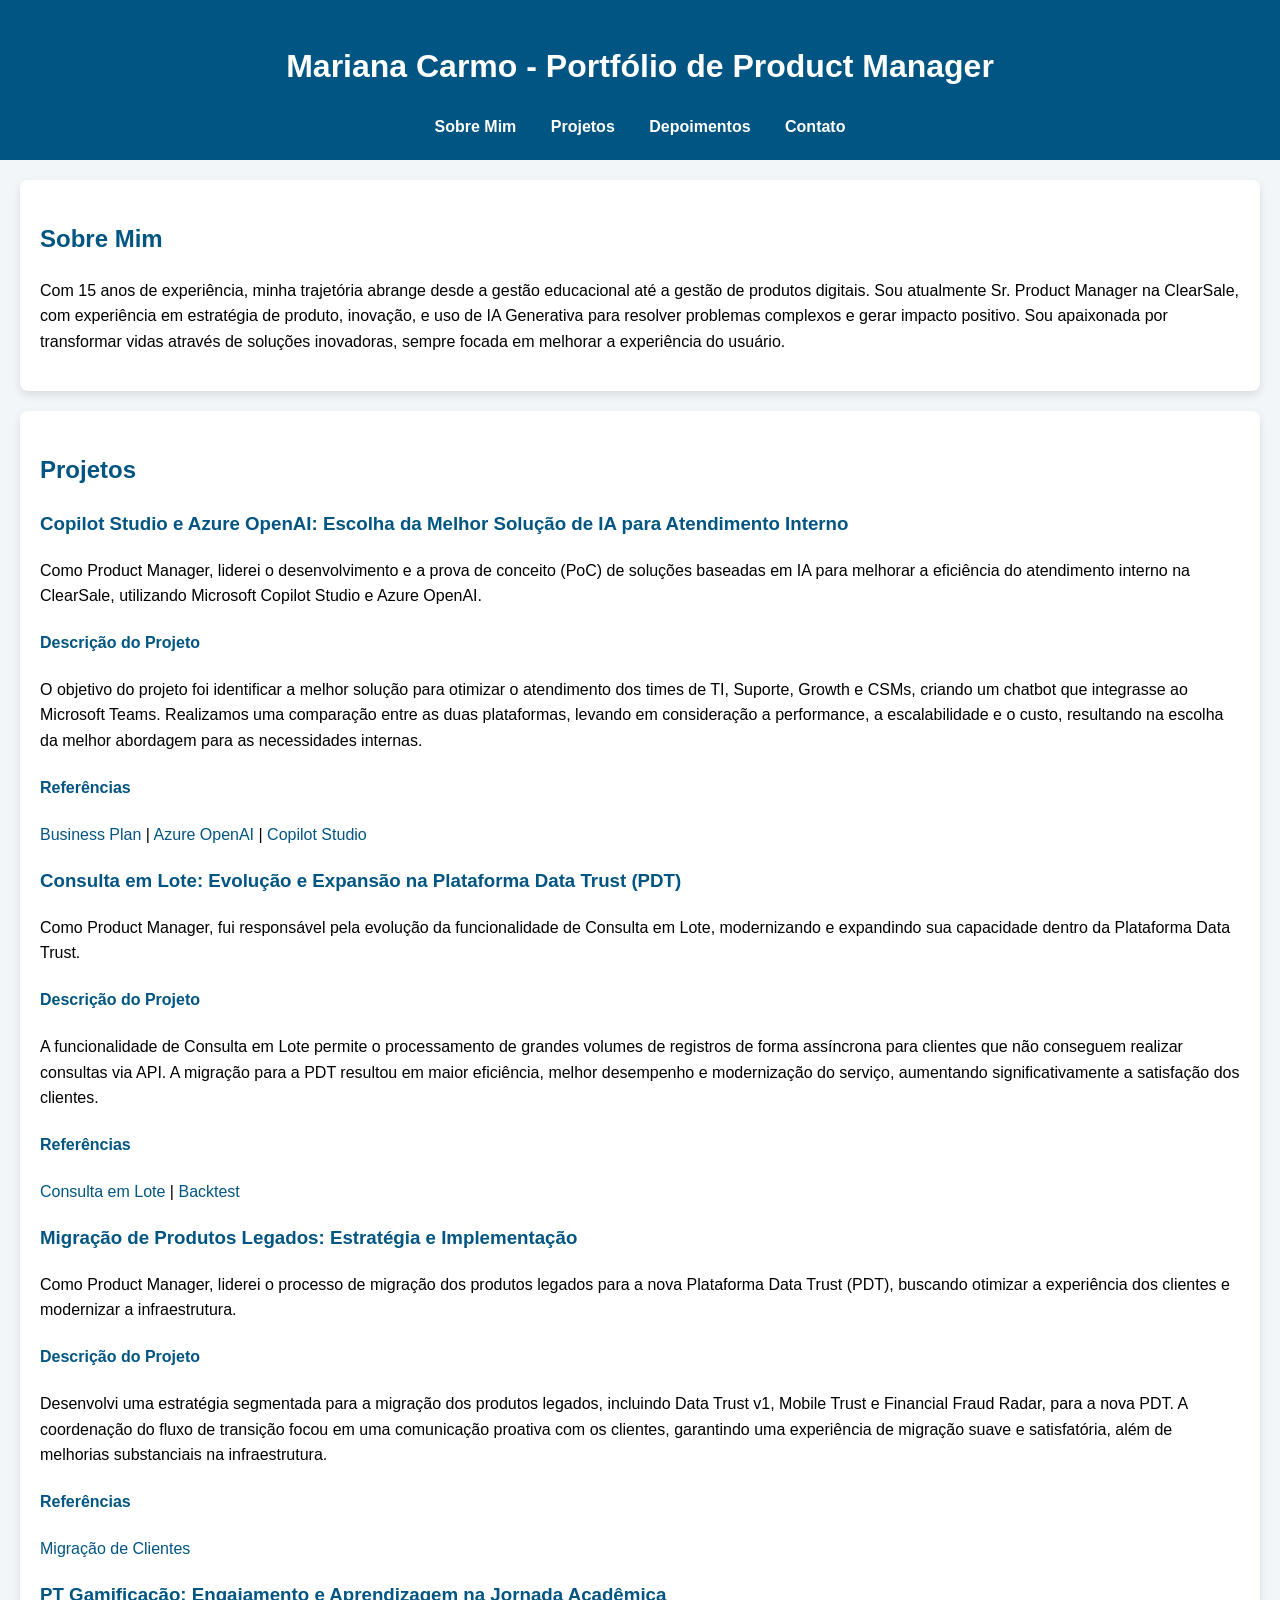
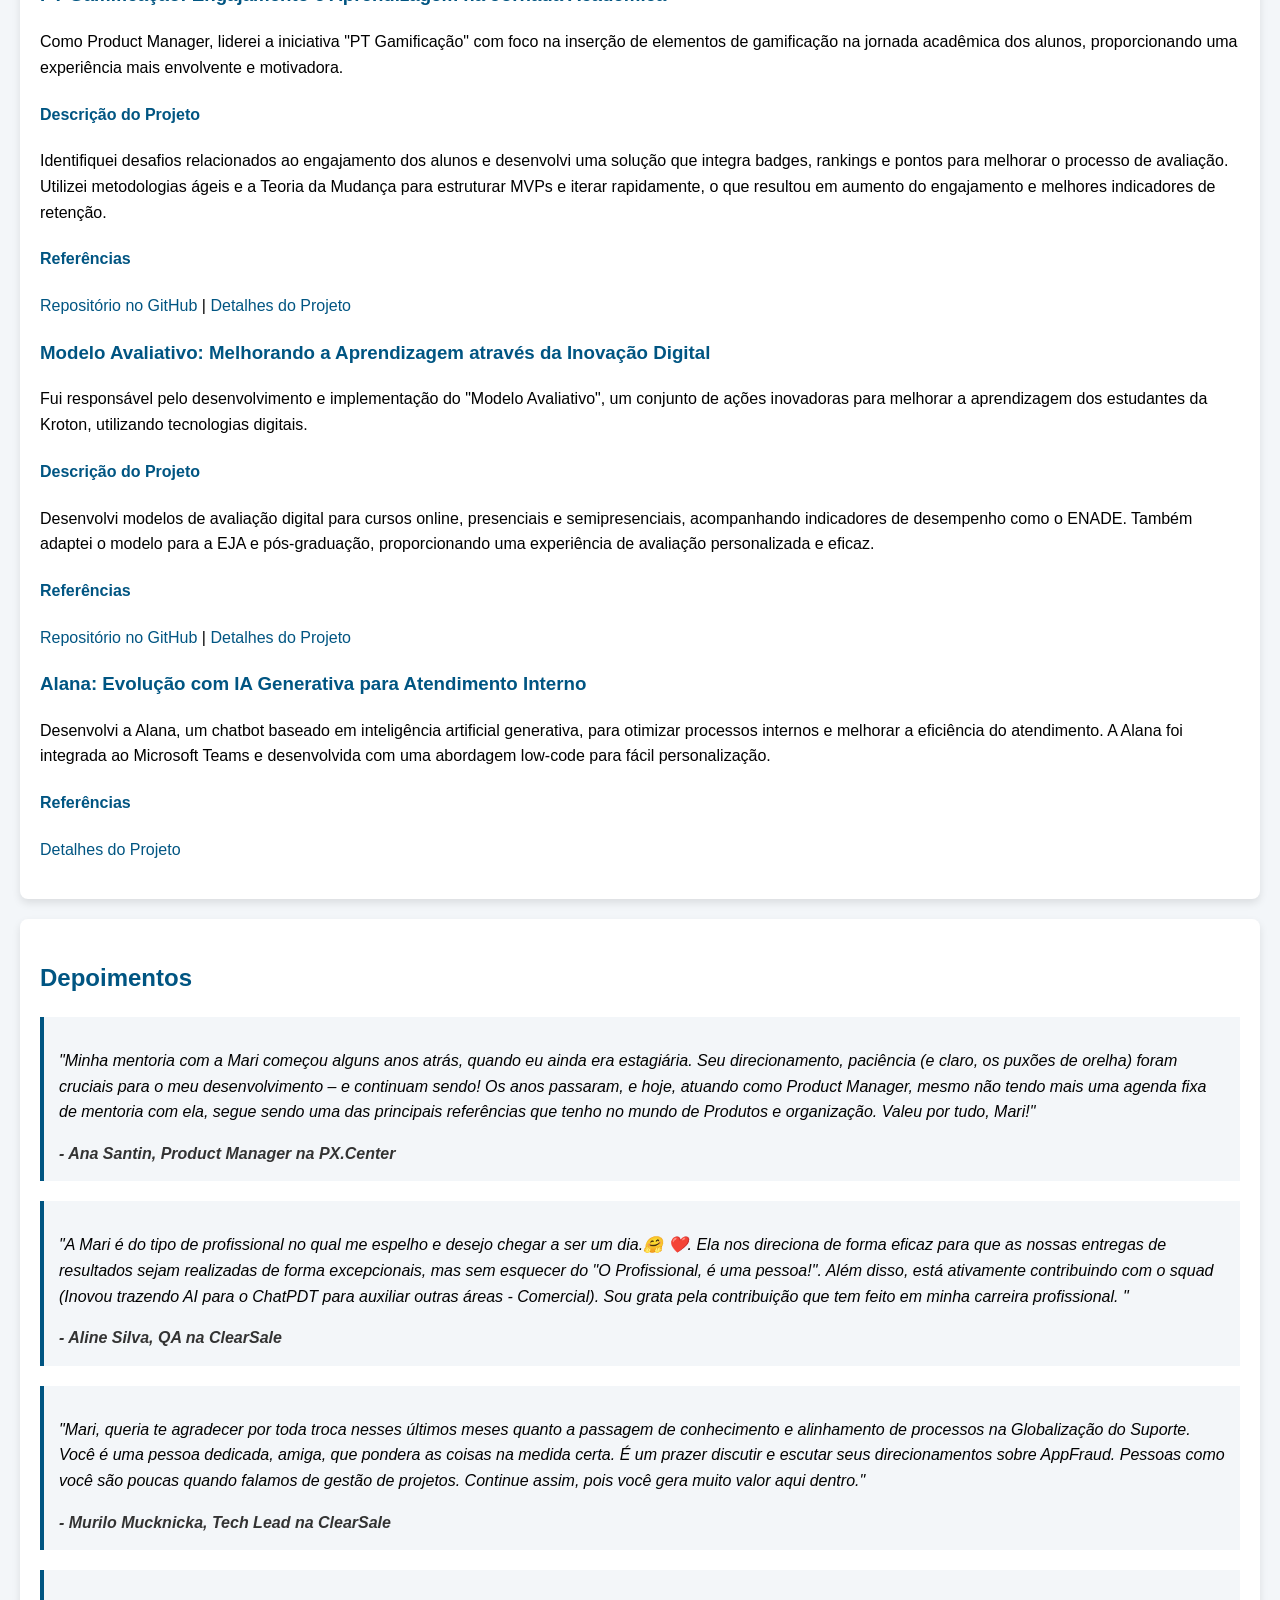
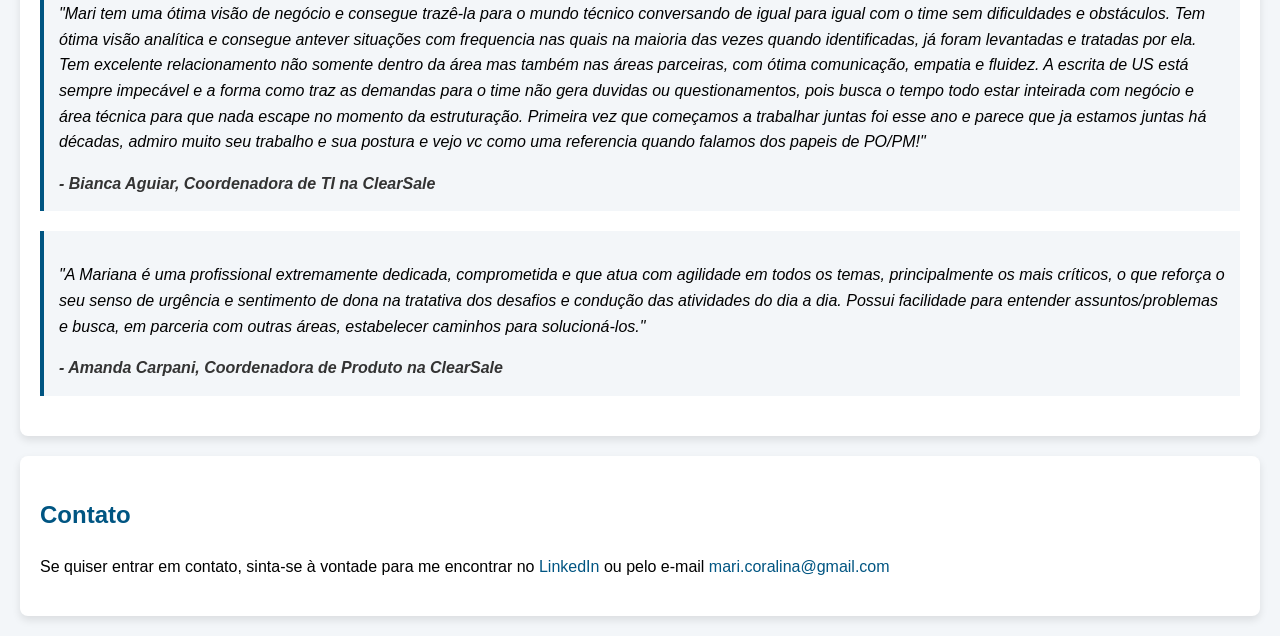
==== index.html @ 13bdbc92 "Update index.html" ====
<!DOCTYPE html>
<html lang="pt">
<head>
    <meta charset="UTF-8">
    <meta name="viewport" content="width=device-width, initial-scale=1.0">
    <title>Mariana Carmo - Product Manager Portfolio</title>
    <link rel="stylesheet" href="style.css">
</head>
<body>
    <header>
        <h1>Mariana Carmo - Portfólio de Product Manager</h1>
        <nav>
            <ul>
                <li><a href="#sobre">Sobre Mim</a></li>
                <li><a href="#projetos">Projetos</a></li>
                <li><a href="#depoimentos">Depoimentos</a></li>
                <li><a href="#contato">Contato</a></li>
            </ul>
        </nav>
    </header>
    <section id="sobre">
        <h2>Sobre Mim</h2>
        <p>Com 15 anos de experiência, minha trajetória abrange desde a gestão educacional até a gestão de produtos digitais. Sou atualmente Sr. Product Manager na ClearSale, com experiência em estratégia de produto, inovação, e uso de IA Generativa para resolver problemas complexos e gerar impacto positivo. Sou apaixonada por transformar vidas através de soluções inovadoras, sempre focada em melhorar a experiência do usuário.</p>
    </section>
    <section id="projetos">
        <h2>Projetos</h2>

        <article>
            <h3>Copilot Studio e Azure OpenAI: Escolha da Melhor Solução de IA para Atendimento Interno</h3>
            <p>Como Product Manager, liderei o desenvolvimento e a prova de conceito (PoC) de soluções baseadas em IA para melhorar a eficiência do atendimento interno na ClearSale, utilizando Microsoft Copilot Studio e Azure OpenAI.</p>
            <h4>Descrição do Projeto</h4>
            <p>O objetivo do projeto foi identificar a melhor solução para otimizar o atendimento dos times de TI, Suporte, Growth e CSMs, criando um chatbot que integrasse ao Microsoft Teams. Realizamos uma comparação entre as duas plataformas, levando em consideração a performance, a escalabilidade e o custo, resultando na escolha da melhor abordagem para as necessidades internas.</p>
            <h4>Referências</h4>
            <p><a href="docs/IA.pdf">Business Plan</a> | <a href="docs/IA_2.pdf">Azure OpenAI</a> | <a href="docs/[IA] Copilot Studio x Azure OpenAI.pdf">Copilot Studio</a></p>
        </article>

        <article>
            <h3>Consulta em Lote: Evolução e Expansão na Plataforma Data Trust (PDT)</h3>
            <p>Como Product Manager, fui responsável pela evolução da funcionalidade de Consulta em Lote, modernizando e expandindo sua capacidade dentro da Plataforma Data Trust.</p>
            <h4>Descrição do Projeto</h4>
            <p>A funcionalidade de Consulta em Lote permite o processamento de grandes volumes de registros de forma assíncrona para clientes que não conseguem realizar consultas via API. A migração para a PDT resultou em maior eficiência, melhor desempenho e modernização do serviço, aumentando significativamente a satisfação dos clientes.</p>
            <h4>Referências</h4>
            <p><a href="docs/Batch.pdf">Consulta em Lote</a> | <a href="docs/Backtest.pdf">Backtest</a></p>
        </article>

        <article>
            <h3>Migração de Produtos Legados: Estratégia e Implementação</h3>
            <p>Como Product Manager, liderei o processo de migração dos produtos legados para a nova Plataforma Data Trust (PDT), buscando otimizar a experiência dos clientes e modernizar a infraestrutura.</p>
            <h4>Descrição do Projeto</h4>
            <p>Desenvolvi uma estratégia segmentada para a migração dos produtos legados, incluindo Data Trust v1, Mobile Trust e Financial Fraud Radar, para a nova PDT. A coordenação do fluxo de transição focou em uma comunicação proativa com os clientes, garantindo uma experiência de migração suave e satisfatória, além de melhorias substanciais na infraestrutura.</p>
            <h4>Referências</h4>
            <p><a href="docs/Migracao.pdf">Migração de Clientes</a></p>
        </article>

        <article>
            <h3>PT Gamificação: Engajamento e Aprendizagem na Jornada Acadêmica</h3>
            <p>Como Product Manager, liderei a iniciativa "PT Gamificação" com foco na inserção de elementos de gamificação na jornada acadêmica dos alunos, proporcionando uma experiência mais envolvente e motivadora.</p>
            <h4>Descrição do Projeto</h4>
            <p>Identifiquei desafios relacionados ao engajamento dos alunos e desenvolvi uma solução que integra badges, rankings e pontos para melhorar o processo de avaliação. Utilizei metodologias ágeis e a Teoria da Mudança para estruturar MVPs e iterar rapidamente, o que resultou em aumento do engajamento e melhores indicadores de retenção.</p>
            <h4>Referências</h4>
            <p><a href="https://github.com/seuperfil/pt-gamificacao">Repositório no GitHub</a> | <a href="docs/pt-gamificacao.md">Detalhes do Projeto</a></p>
        </article>

        <article>
            <h3>Modelo Avaliativo: Melhorando a Aprendizagem através da Inovação Digital</h3>
            <p>Fui responsável pelo desenvolvimento e implementação do "Modelo Avaliativo", um conjunto de ações inovadoras para melhorar a aprendizagem dos estudantes da Kroton, utilizando tecnologias digitais.</p>
            <h4>Descrição do Projeto</h4>
            <p>Desenvolvi modelos de avaliação digital para cursos online, presenciais e semipresenciais, acompanhando indicadores de desempenho como o ENADE. Também adaptei o modelo para a EJA e pós-graduação, proporcionando uma experiência de avaliação personalizada e eficaz.</p>
            <h4>Referências</h4>
            <p><a href="https://github.com/seuperfil/modelo-avaliativo">Repositório no GitHub</a> | <a href="docs/modelo-avaliativo.md">Detalhes do Projeto</a></p>
        </article>

        <article>
            <h3>Alana: Evolução com IA Generativa para Atendimento Interno</h3>
            <p>Desenvolvi a Alana, um chatbot baseado em inteligência artificial generativa, para otimizar processos internos e melhorar a eficiência do atendimento. A Alana foi integrada ao Microsoft Teams e desenvolvida com uma abordagem low-code para fácil personalização.</p>
            <h4>Referências</h4>
            <p><a href="docs/alana.md">Detalhes do Projeto</a></p>
        </article>
    </section>

    <section id="depoimentos">
        <h2>Depoimentos</h2>
        <blockquote>
            <p>"Minha mentoria com a Mari começou alguns anos atrás, quando eu ainda era estagiária. Seu direcionamento, paciência (e claro, os puxões de orelha) foram cruciais para o meu desenvolvimento – e continuam sendo! Os anos passaram, e hoje, atuando como Product Manager, mesmo não tendo mais uma agenda fixa de mentoria com ela, segue sendo uma das principais referências que tenho no mundo de Produtos e organização. Valeu por tudo, Mari!"</p>
            <footer>- Ana Santin, Product Manager na PX.Center</footer>
        </blockquote>
        <blockquote>
            <p>"A Mari  é do tipo de profissional no qual  me espelho e desejo chegar a ser um dia.🤗 ❤️. Ela nos direciona de forma eficaz para que as nossas entregas de resultados sejam realizadas de  forma excepcionais, mas sem esquecer do "O Profissional, é uma pessoa!". Além disso, está ativamente contribuindo com o squad (Inovou trazendo  AI para o ChatPDT para auxiliar outras áreas - Comercial). Sou grata pela contribuição que tem feito em minha carreira profissional. "</p>
            <footer>- Aline Silva, QA na ClearSale</footer>
        </blockquote>
        <blockquote>
            <p>"Mari, queria te agradecer por toda troca nesses últimos meses quanto a passagem de conhecimento e alinhamento de processos na Globalização do Suporte. Você é uma pessoa dedicada, amiga, que pondera as coisas na medida certa. É um prazer discutir e escutar seus direcionamentos sobre AppFraud. Pessoas como você são poucas quando falamos de gestão de projetos. Continue assim, pois você gera muito valor aqui dentro."</p>
            <footer>- Murilo Mucknicka, Tech Lead na ClearSale</footer>
        </blockquote>
        <blockquote>
            <p>"Mari tem uma ótima visão de negócio e consegue trazê-la para o mundo técnico conversando de igual para igual com o time sem dificuldades e obstáculos. Tem ótima visão analítica e consegue antever situações com frequencia nas quais na maioria das vezes quando identificadas, já foram levantadas e tratadas por ela. Tem excelente relacionamento não somente dentro da área mas também nas áreas parceiras, com ótima comunicação, empatia e fluidez. A escrita de US está sempre impecável e a forma como traz as demandas para o time não gera duvidas ou questionamentos, pois busca o tempo todo estar inteirada com negócio e área técnica para que nada escape no momento da estruturação. Primeira vez que começamos a trabalhar juntas foi esse ano e parece que ja estamos juntas há décadas, admiro muito seu trabalho e sua postura e vejo vc como uma referencia quando falamos dos papeis de PO/PM!"</p>
            <footer>- Bianca Aguiar, Coordenadora de TI na ClearSale</footer>
        </blockquote>
         <blockquote>
            <p>"A Mariana é uma profissional extremamente dedicada, comprometida e que atua com agilidade em todos os temas, principalmente os mais críticos, o que reforça o seu senso de urgência e sentimento de dona na tratativa dos desafios e condução das atividades do dia a dia. Possui facilidade para entender assuntos/problemas e busca, em parceria com outras áreas, estabelecer caminhos para solucioná-los."</p>
            <footer>- Amanda Carpani, Coordenadora de Produto na ClearSale</footer>
        </blockquote>
    </section>

    <section id="contato">
        <h2>Contato</h2>
        <p>Se quiser entrar em contato, sinta-se à vontade para me encontrar no <a href="https://www.linkedin.com/in/mariana-coralina-do-carmo/">LinkedIn</a> ou pelo e-mail <a href="mailto:mari.coralina@gmail.com">mari.coralina@gmail.com</a></p>
    </section>
</body>
</html>
---- style.css ----
body {
    font-family: Arial, sans-serif;
    line-height: 1.6;
    margin: 0;
    padding: 0;
    background-color: #f3f6f9; /* Cinza claro */
}

header {
    background: #005582; /* Azul escuro */
    color: #ffffff; /* Texto branco */
    padding: 20px 0;
    text-align: center;
}

nav ul {
    list-style: none;
    padding: 0;
    text-align: center;
    margin: 0;
}

nav ul li {
    display: inline;
    margin: 0 15px;
}

nav ul li a {
    color: #ffffff; /* Links no header */
    text-decoration: none;
    font-weight: bold;
}

section {
    padding: 20px;
    margin: 20px;
    background: #ffffff; /* Fundo branco */
    border-radius: 8px;
    box-shadow: 0 4px 8px rgba(0, 0, 0, 0.1); /* Sombra suave */
}

h1 {
    color: #ffffff; /* Branco para o título principal */
}

h2, h3, h4 {
    color: #005582; /* Azul escuro para títulos */
}

blockquote {
    background: #f3f6f9; /* Fundo cinza claro para depoimentos */
    border-left: 4px solid #005582; /* Barra azul à esquerda para destacar */
    margin: 20px 0;
    padding: 15px;
    font-style: italic;
}

footer {
    font-weight: bold;
    color: #333; /* Cor neutra para o nome do autor */
}

a {
    color: #005582; /* Azul escuro para links */
    text-decoration: none;
}

a:hover {
    text-decoration: underline; /* Sublinhar links ao passar o mouse */
}
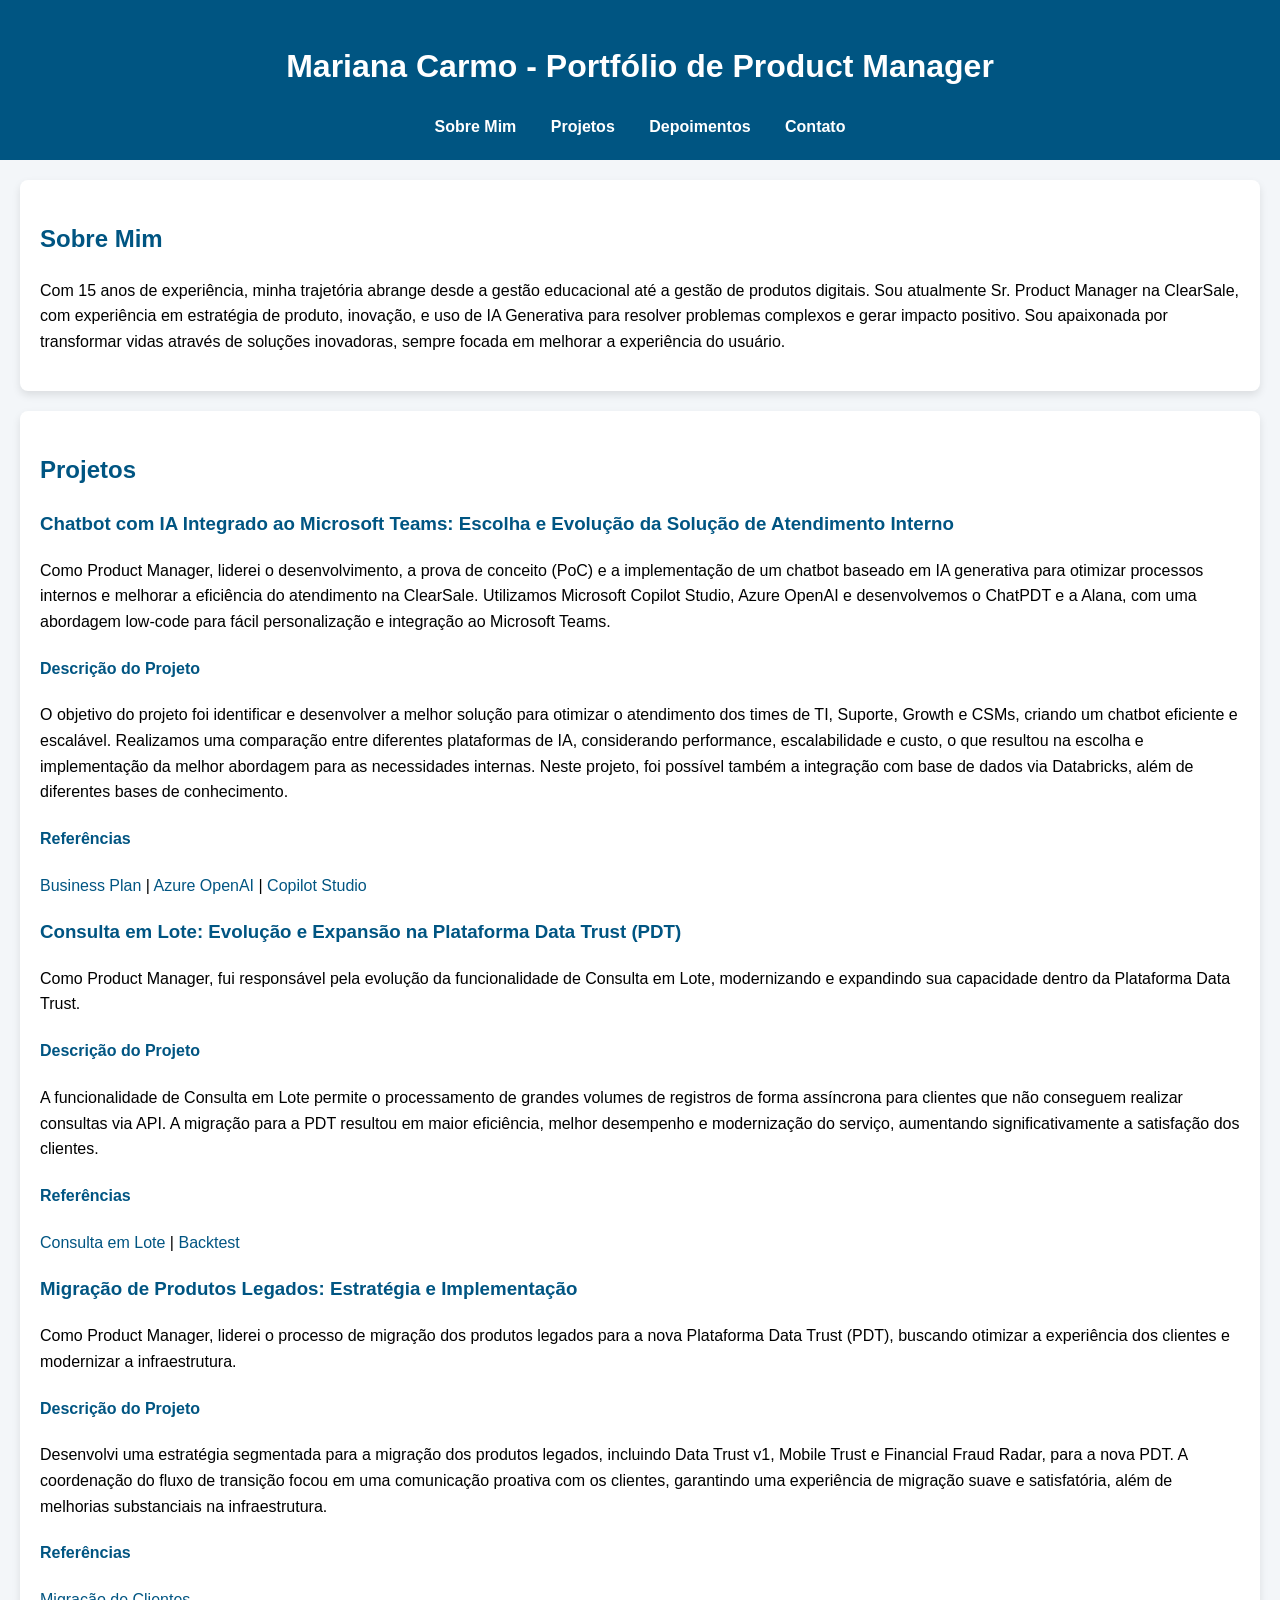
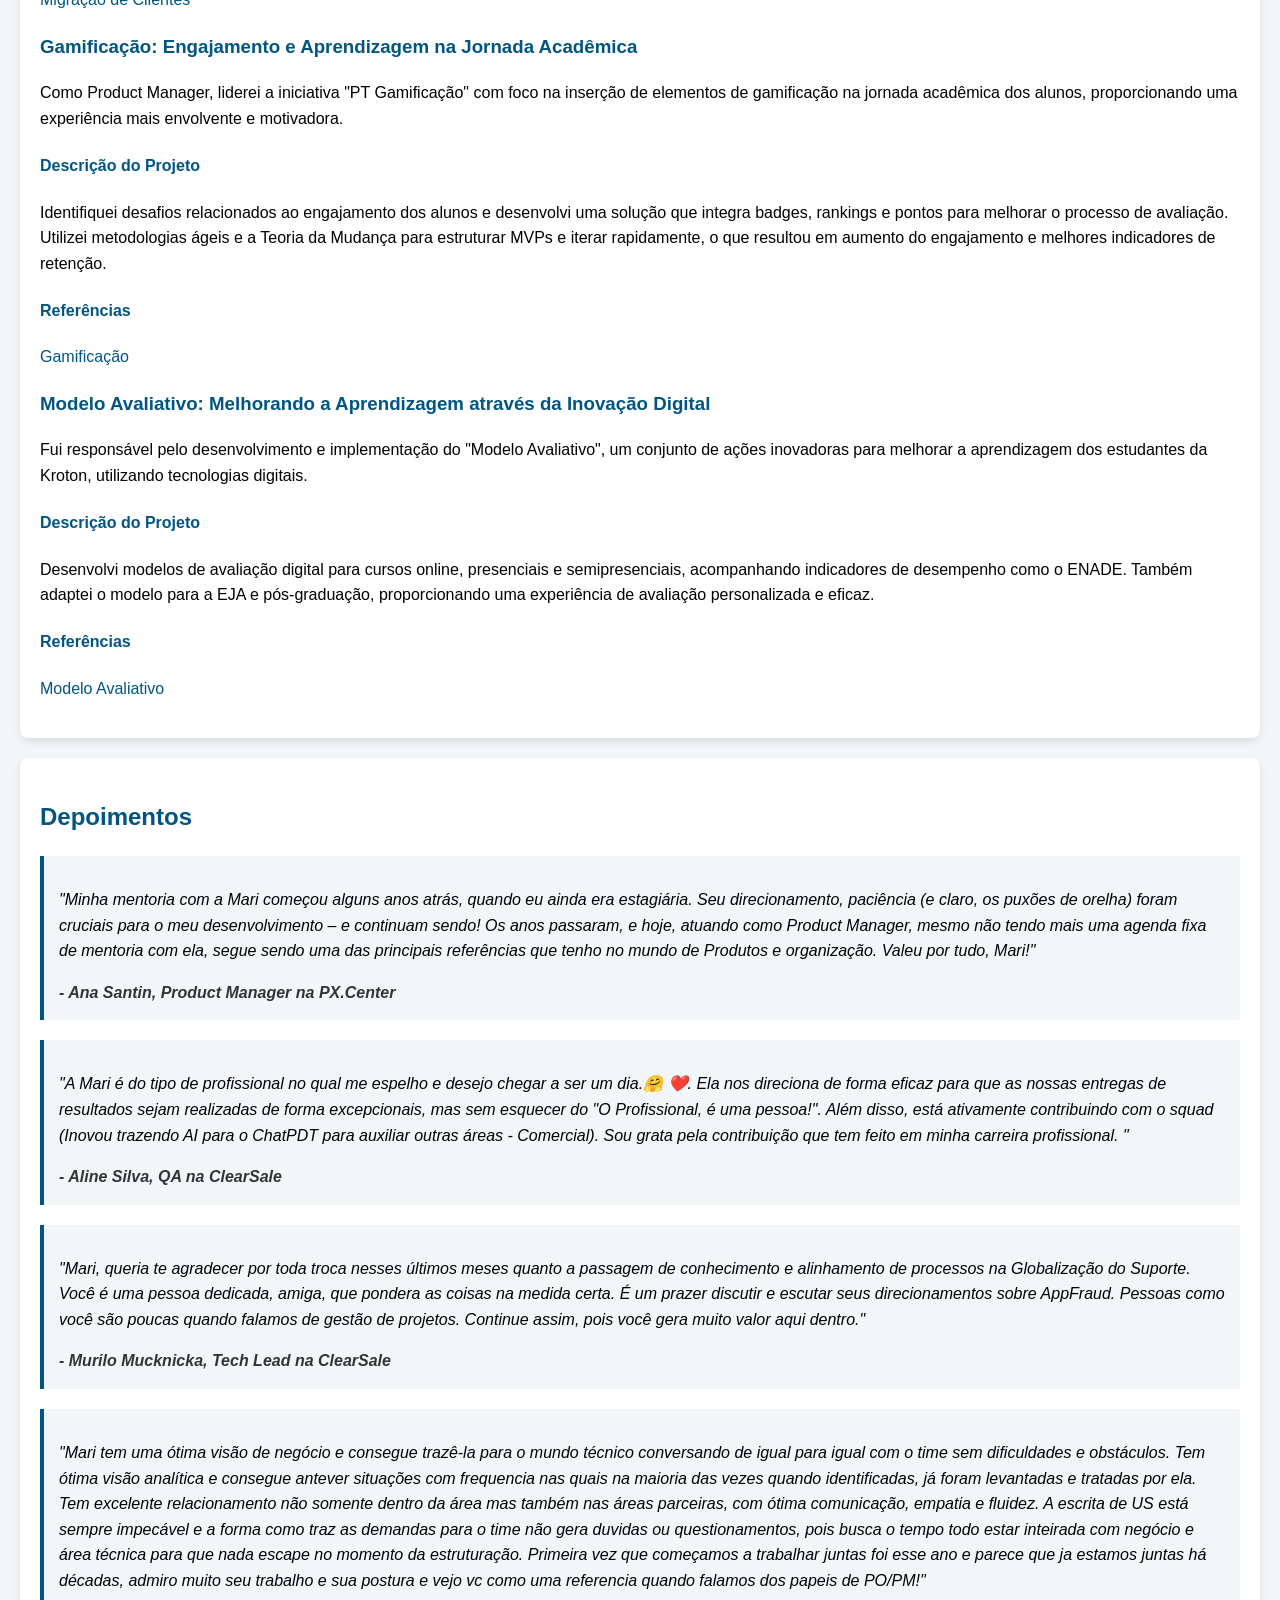
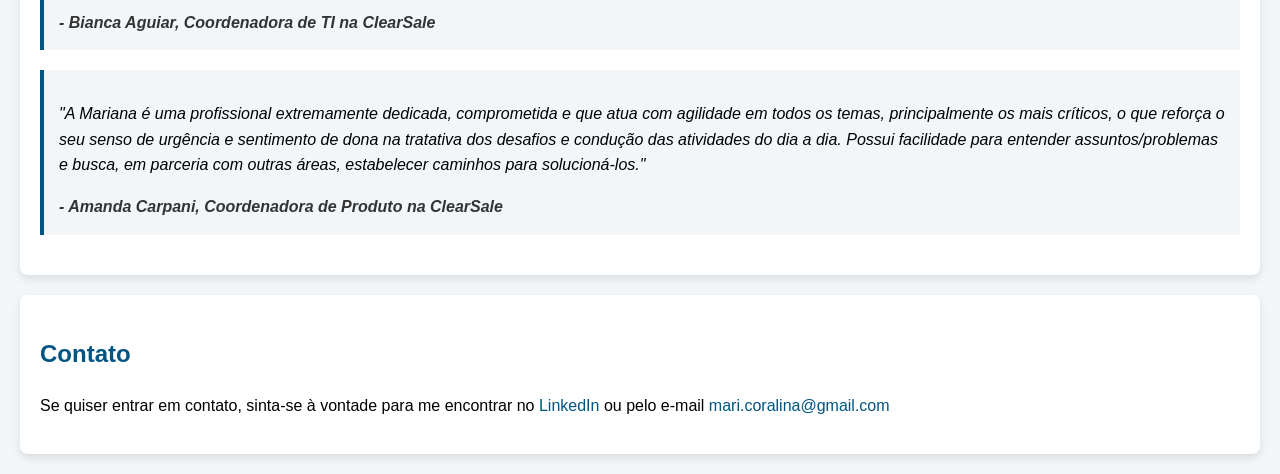
==== commit 98afa078: "Update index.html" ====
--- a/index.html
+++ b/index.html
@@ -26,10 +26,10 @@
         <h2>Projetos</h2>
 
         <article>
-            <h3>Copilot Studio e Azure OpenAI: Escolha da Melhor Solução de IA para Atendimento Interno</h3>
-            <p>Como Product Manager, liderei o desenvolvimento e a prova de conceito (PoC) de soluções baseadas em IA para melhorar a eficiência do atendimento interno na ClearSale, utilizando Microsoft Copilot Studio e Azure OpenAI.</p>
+            <h3>Chatbot com IA Integrado ao Microsoft Teams: Escolha e Evolução da Solução de Atendimento Interno</h3>
+            <p>Como Product Manager, liderei o desenvolvimento, a prova de conceito (PoC) e a implementação de um chatbot baseado em IA generativa para otimizar processos internos e melhorar a eficiência do atendimento na ClearSale. Utilizamos Microsoft Copilot Studio, Azure OpenAI e desenvolvemos o ChatPDT e a Alana, com uma abordagem low-code para fácil personalização e integração ao Microsoft Teams.</p>
             <h4>Descrição do Projeto</h4>
-            <p>O objetivo do projeto foi identificar a melhor solução para otimizar o atendimento dos times de TI, Suporte, Growth e CSMs, criando um chatbot que integrasse ao Microsoft Teams. Realizamos uma comparação entre as duas plataformas, levando em consideração a performance, a escalabilidade e o custo, resultando na escolha da melhor abordagem para as necessidades internas.</p>
+            <p>O objetivo do projeto foi identificar e desenvolver a melhor solução para otimizar o atendimento dos times de TI, Suporte, Growth e CSMs, criando um chatbot eficiente e escalável. Realizamos uma comparação entre diferentes plataformas de IA, considerando performance, escalabilidade e custo, o que resultou na escolha e implementação da melhor abordagem para as necessidades internas. Neste projeto, foi possível também a integração com base de dados via Databricks, além de diferentes bases de conhecimento.</p>
             <h4>Referências</h4>
             <p><a href="docs/IA.pdf">Business Plan</a> | <a href="docs/IA_2.pdf">Azure OpenAI</a> | <a href="docs/[IA] Copilot Studio x Azure OpenAI.pdf">Copilot Studio</a></p>
         </article>
@@ -53,12 +53,12 @@
         </article>
 
         <article>
-            <h3>PT Gamificação: Engajamento e Aprendizagem na Jornada Acadêmica</h3>
+            <h3>Gamificação: Engajamento e Aprendizagem na Jornada Acadêmica</h3>
             <p>Como Product Manager, liderei a iniciativa "PT Gamificação" com foco na inserção de elementos de gamificação na jornada acadêmica dos alunos, proporcionando uma experiência mais envolvente e motivadora.</p>
             <h4>Descrição do Projeto</h4>
             <p>Identifiquei desafios relacionados ao engajamento dos alunos e desenvolvi uma solução que integra badges, rankings e pontos para melhorar o processo de avaliação. Utilizei metodologias ágeis e a Teoria da Mudança para estruturar MVPs e iterar rapidamente, o que resultou em aumento do engajamento e melhores indicadores de retenção.</p>
             <h4>Referências</h4>
-            <p><a href="https://github.com/seuperfil/pt-gamificacao">Repositório no GitHub</a> | <a href="docs/pt-gamificacao.md">Detalhes do Projeto</a></p>
+            <p><a href="docs/Gamificacao.pdf">Gamificação</a></p>
         </article>
 
         <article>
@@ -67,15 +67,9 @@
             <h4>Descrição do Projeto</h4>
             <p>Desenvolvi modelos de avaliação digital para cursos online, presenciais e semipresenciais, acompanhando indicadores de desempenho como o ENADE. Também adaptei o modelo para a EJA e pós-graduação, proporcionando uma experiência de avaliação personalizada e eficaz.</p>
             <h4>Referências</h4>
-            <p><a href="https://github.com/seuperfil/modelo-avaliativo">Repositório no GitHub</a> | <a href="docs/modelo-avaliativo.md">Detalhes do Projeto</a></p>
+            <p><a href="https://www.notion.so/Avalia-o-da-Aprendizagem-d483d1b0fc3f4020813f41dd7670eb8e?pvs=4">Modelo Avaliativo</a></p>
         </article>
-
-        <article>
-            <h3>Alana: Evolução com IA Generativa para Atendimento Interno</h3>
-            <p>Desenvolvi a Alana, um chatbot baseado em inteligência artificial generativa, para otimizar processos internos e melhorar a eficiência do atendimento. A Alana foi integrada ao Microsoft Teams e desenvolvida com uma abordagem low-code para fácil personalização.</p>
-            <h4>Referências</h4>
-            <p><a href="docs/alana.md">Detalhes do Projeto</a></p>
-        </article>
+        
     </section>
 
     <section id="depoimentos">
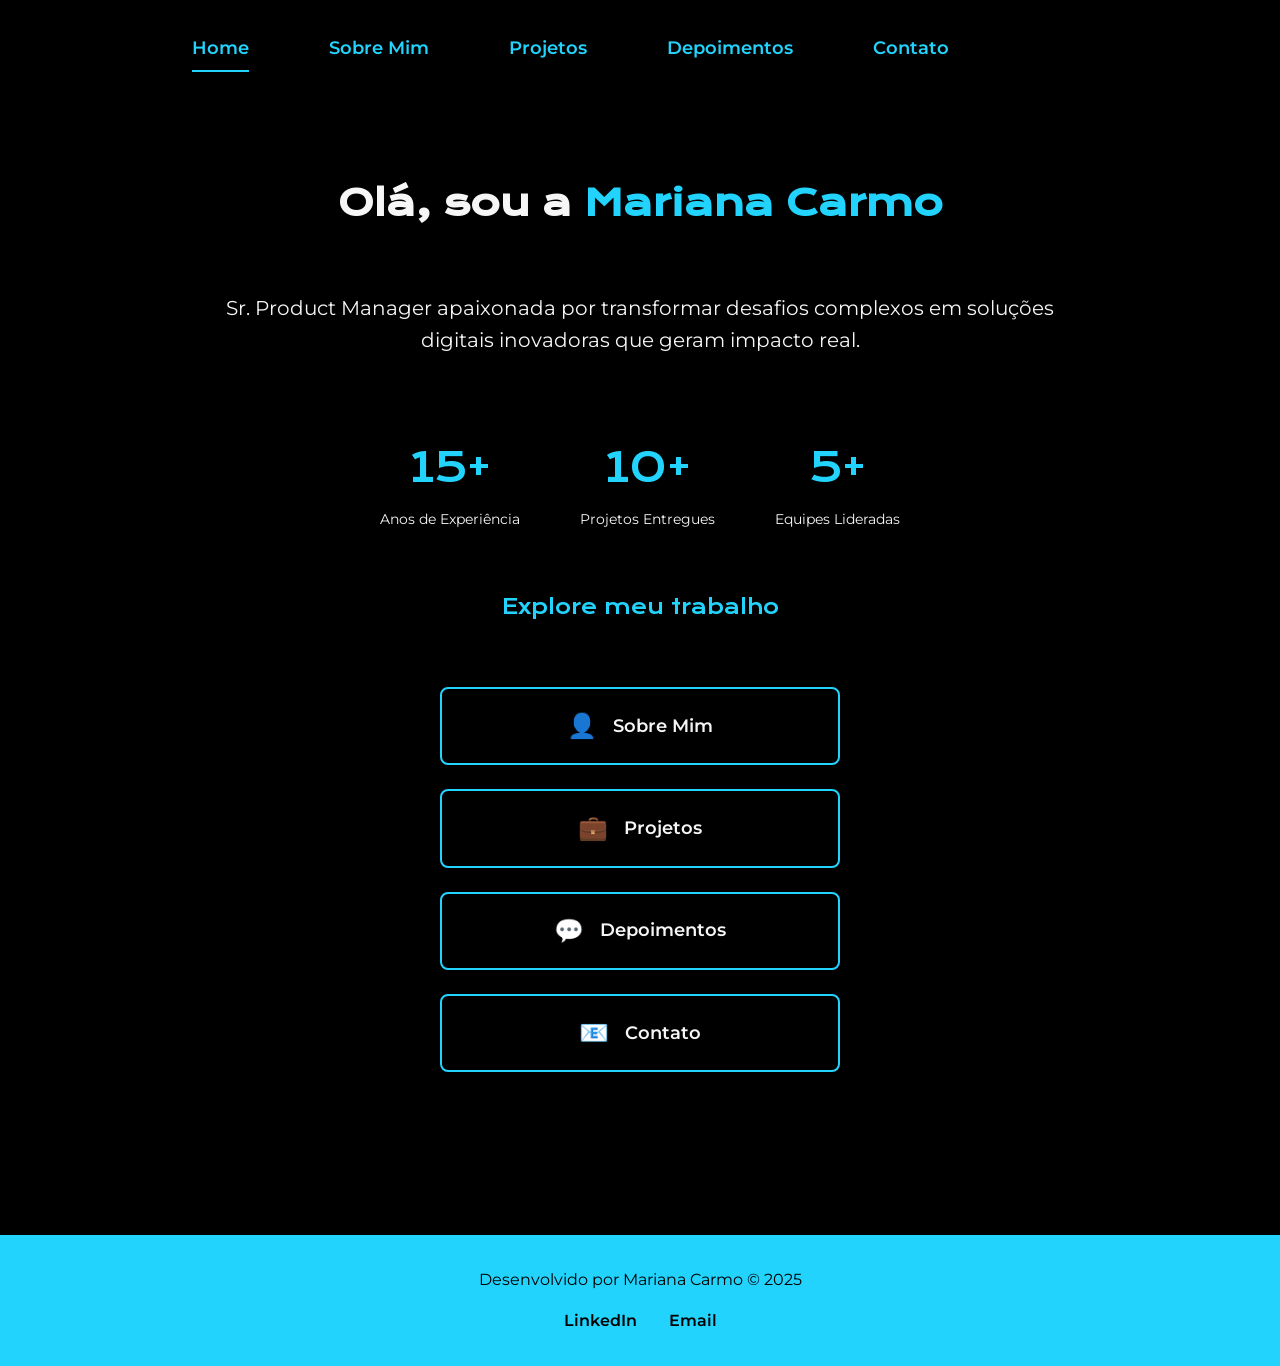
==== commit 5c7cc365: "refact: refactor style and content" ====
--- a/index.html
+++ b/index.html
@@ -3,102 +3,69 @@
 <head>
     <meta charset="UTF-8">
     <meta name="viewport" content="width=device-width, initial-scale=1.0">
-    <title>Mariana Carmo - Product Manager Portfolio</title>
+    <meta name="description" content="Mariana Carmo - Sr. Product Manager com 15 anos de experiência em estratégia de produto, inovação e IA Generativa.">
+    <title>Mariana Carmo - Sr. Product Manager</title>
     <link rel="stylesheet" href="style.css">
 </head>
 <body>
-    <header>
-        <h1>Mariana Carmo - Portfólio de Product Manager</h1>
-        <nav>
-            <ul>
-                <li><a href="#sobre">Sobre Mim</a></li>
-                <li><a href="#projetos">Projetos</a></li>
-                <li><a href="#depoimentos">Depoimentos</a></li>
-                <li><a href="#contato">Contato</a></li>
-            </ul>
+    <header class="cabecalho">
+        <nav class="cabecalho__menu">
+            <a class="cabecalho_menu_link active" href="index.html">Home</a>
+            <a class="cabecalho_menu_link" href="sobre.html">Sobre Mim</a>
+            <a class="cabecalho_menu_link" href="projetos.html">Projetos</a>
+            <a class="cabecalho_menu_link" href="depoimentos.html">Depoimentos</a>
+            <a class="cabecalho_menu_link" href="contato.html">Contato</a>
         </nav>
     </header>
-    <section id="sobre">
-        <h2>Sobre Mim</h2>
-        <p>Com 15 anos de experiência, minha trajetória abrange desde a gestão educacional até a gestão de produtos digitais. Sou atualmente Sr. Product Manager na ClearSale, com experiência em estratégia de produto, inovação, e uso de IA Generativa para resolver problemas complexos e gerar impacto positivo. Sou apaixonada por transformar vidas através de soluções inovadoras, sempre focada em melhorar a experiência do usuário.</p>
+    
+    <section class="apresentacao">
+        <div class="apresentacao__conteudo">
+            <h1 class="apresentacao_conteudo_titulo">Olá, sou a <strong class="titulo-destaque">Mariana Carmo</strong></h1>
+            <p class="apresentacao_conteudo_texto">Sr. Product Manager apaixonada por transformar desafios complexos em soluções digitais inovadoras que geram impacto real.</p>
+            
+            <div class="apresentacao__metricas">
+                <div class="metrica">
+                    <span class="metrica__numero">15+</span>
+                    <span class="metrica__label">Anos de Experiência</span>
+                </div>
+                <div class="metrica">
+                    <span class="metrica__numero">10+</span>
+                    <span class="metrica__label">Projetos Entregues</span>
+                </div>
+                <div class="metrica">
+                    <span class="metrica__numero">5+</span>
+                    <span class="metrica__label">Equipes Lideradas</span>
+                </div>
+            </div>
+            
+            <div class="apresentacao__links">
+                <h2 class="apresentacao_links_subtitulo">Explore meu trabalho</h2>
+                <a class="apresentacao_links_navegacao" href="sobre.html">
+                    <span class="link-icon">👤</span>
+                    Sobre Mim
+                </a>
+                <a class="apresentacao_links_navegacao" href="projetos.html">
+                    <span class="link-icon">💼</span>
+                    Projetos
+                </a>
+                <a class="apresentacao_links_navegacao" href="depoimentos.html">
+                    <span class="link-icon">💬</span>
+                    Depoimentos
+                </a>
+                <a class="apresentacao_links_navegacao" href="contato.html">
+                    <span class="link-icon">📧</span>
+                    Contato
+                </a>
+            </div>
+        </div>
     </section>
-    <section id="projetos">
-        <h2>Projetos</h2>
-
-        <article>
-            <h3>Chatbot com IA Integrado ao Microsoft Teams: Escolha e Evolução da Solução de Atendimento Interno</h3>
-            <p>Como Product Manager, liderei o desenvolvimento, a prova de conceito (PoC) e a implementação de um chatbot baseado em IA generativa para otimizar processos internos e melhorar a eficiência do atendimento na ClearSale. Utilizamos Microsoft Copilot Studio, Azure OpenAI e desenvolvemos o ChatPDT e a Alana, com uma abordagem low-code para fácil personalização e integração ao Microsoft Teams.</p>
-            <h4>Descrição do Projeto</h4>
-            <p>O objetivo do projeto foi identificar e desenvolver a melhor solução para otimizar o atendimento dos times de TI, Suporte, Growth e CSMs, criando um chatbot eficiente e escalável. Realizamos uma comparação entre diferentes plataformas de IA, considerando performance, escalabilidade e custo, o que resultou na escolha e implementação da melhor abordagem para as necessidades internas. Neste projeto, foi possível também a integração com base de dados via Databricks, além de diferentes bases de conhecimento.</p>
-            <h4>Referências</h4>
-            <p><a href="docs/IA.pdf">Business Plan</a> | <a href="docs/IA_2.pdf">Azure OpenAI</a> | <a href="docs/[IA] Copilot Studio x Azure OpenAI.pdf">Copilot Studio</a></p>
-        </article>
-
-        <article>
-            <h3>Consulta em Lote: Evolução e Expansão na Plataforma Data Trust (PDT)</h3>
-            <p>Como Product Manager, fui responsável pela evolução da funcionalidade de Consulta em Lote, modernizando e expandindo sua capacidade dentro da Plataforma Data Trust.</p>
-            <h4>Descrição do Projeto</h4>
-            <p>A funcionalidade de Consulta em Lote permite o processamento de grandes volumes de registros de forma assíncrona para clientes que não conseguem realizar consultas via API. A migração para a PDT resultou em maior eficiência, melhor desempenho e modernização do serviço, aumentando significativamente a satisfação dos clientes.</p>
-            <h4>Referências</h4>
-            <p><a href="docs/Batch.pdf">Consulta em Lote</a> | <a href="docs/Backtest.pdf">Backtest</a></p>
-        </article>
-
-        <article>
-            <h3>Migração de Produtos Legados: Estratégia e Implementação</h3>
-            <p>Como Product Manager, liderei o processo de migração dos produtos legados para a nova Plataforma Data Trust (PDT), buscando otimizar a experiência dos clientes e modernizar a infraestrutura.</p>
-            <h4>Descrição do Projeto</h4>
-            <p>Desenvolvi uma estratégia segmentada para a migração dos produtos legados, incluindo Data Trust v1, Mobile Trust e Financial Fraud Radar, para a nova PDT. A coordenação do fluxo de transição focou em uma comunicação proativa com os clientes, garantindo uma experiência de migração suave e satisfatória, além de melhorias substanciais na infraestrutura.</p>
-            <h4>Referências</h4>
-            <p><a href="docs/Migracao.pdf">Migração de Clientes</a></p>
-        </article>
-
-        <article>
-            <h3>Gamificação: Engajamento e Aprendizagem na Jornada Acadêmica</h3>
-            <p>Como Product Manager, liderei a iniciativa "PT Gamificação" com foco na inserção de elementos de gamificação na jornada acadêmica dos alunos, proporcionando uma experiência mais envolvente e motivadora.</p>
-            <h4>Descrição do Projeto</h4>
-            <p>Identifiquei desafios relacionados ao engajamento dos alunos e desenvolvi uma solução que integra badges, rankings e pontos para melhorar o processo de avaliação. Utilizei metodologias ágeis e a Teoria da Mudança para estruturar MVPs e iterar rapidamente, o que resultou em aumento do engajamento e melhores indicadores de retenção.</p>
-            <h4>Referências</h4>
-            <p><a href="docs/Gamificacao.pdf">Gamificação</a></p>
-        </article>
-
-        <article>
-            <h3>Modelo Avaliativo: Melhorando a Aprendizagem através da Inovação Digital</h3>
-            <p>Fui responsável pelo desenvolvimento e implementação do "Modelo Avaliativo", um conjunto de ações inovadoras para melhorar a aprendizagem dos estudantes da Kroton, utilizando tecnologias digitais.</p>
-            <h4>Descrição do Projeto</h4>
-            <p>Desenvolvi modelos de avaliação digital para cursos online, presenciais e semipresenciais, acompanhando indicadores de desempenho como o ENADE. Também adaptei o modelo para a EJA e pós-graduação, proporcionando uma experiência de avaliação personalizada e eficaz.</p>
-            <h4>Referências</h4>
-            <p><a href="https://www.notion.so/Avalia-o-da-Aprendizagem-d483d1b0fc3f4020813f41dd7670eb8e?pvs=4">Modelo Avaliativo</a></p>
-        </article>
-        
-    </section>
-
-    <section id="depoimentos">
-        <h2>Depoimentos</h2>
-        <blockquote>
-            <p>"Minha mentoria com a Mari começou alguns anos atrás, quando eu ainda era estagiária. Seu direcionamento, paciência (e claro, os puxões de orelha) foram cruciais para o meu desenvolvimento – e continuam sendo! Os anos passaram, e hoje, atuando como Product Manager, mesmo não tendo mais uma agenda fixa de mentoria com ela, segue sendo uma das principais referências que tenho no mundo de Produtos e organização. Valeu por tudo, Mari!"</p>
-            <footer>- Ana Santin, Product Manager na PX.Center</footer>
-        </blockquote>
-        <blockquote>
-            <p>"A Mari  é do tipo de profissional no qual  me espelho e desejo chegar a ser um dia.🤗 ❤️. Ela nos direciona de forma eficaz para que as nossas entregas de resultados sejam realizadas de  forma excepcionais, mas sem esquecer do "O Profissional, é uma pessoa!". Além disso, está ativamente contribuindo com o squad (Inovou trazendo  AI para o ChatPDT para auxiliar outras áreas - Comercial). Sou grata pela contribuição que tem feito em minha carreira profissional. "</p>
-            <footer>- Aline Silva, QA na ClearSale</footer>
-        </blockquote>
-        <blockquote>
-            <p>"Mari, queria te agradecer por toda troca nesses últimos meses quanto a passagem de conhecimento e alinhamento de processos na Globalização do Suporte. Você é uma pessoa dedicada, amiga, que pondera as coisas na medida certa. É um prazer discutir e escutar seus direcionamentos sobre AppFraud. Pessoas como você são poucas quando falamos de gestão de projetos. Continue assim, pois você gera muito valor aqui dentro."</p>
-            <footer>- Murilo Mucknicka, Tech Lead na ClearSale</footer>
-        </blockquote>
-        <blockquote>
-            <p>"Mari tem uma ótima visão de negócio e consegue trazê-la para o mundo técnico conversando de igual para igual com o time sem dificuldades e obstáculos. Tem ótima visão analítica e consegue antever situações com frequencia nas quais na maioria das vezes quando identificadas, já foram levantadas e tratadas por ela. Tem excelente relacionamento não somente dentro da área mas também nas áreas parceiras, com ótima comunicação, empatia e fluidez. A escrita de US está sempre impecável e a forma como traz as demandas para o time não gera duvidas ou questionamentos, pois busca o tempo todo estar inteirada com negócio e área técnica para que nada escape no momento da estruturação. Primeira vez que começamos a trabalhar juntas foi esse ano e parece que ja estamos juntas há décadas, admiro muito seu trabalho e sua postura e vejo vc como uma referencia quando falamos dos papeis de PO/PM!"</p>
-            <footer>- Bianca Aguiar, Coordenadora de TI na ClearSale</footer>
-        </blockquote>
-         <blockquote>
-            <p>"A Mariana é uma profissional extremamente dedicada, comprometida e que atua com agilidade em todos os temas, principalmente os mais críticos, o que reforça o seu senso de urgência e sentimento de dona na tratativa dos desafios e condução das atividades do dia a dia. Possui facilidade para entender assuntos/problemas e busca, em parceria com outras áreas, estabelecer caminhos para solucioná-los."</p>
-            <footer>- Amanda Carpani, Coordenadora de Produto na ClearSale</footer>
-        </blockquote>
-    </section>
-
-    <section id="contato">
-        <h2>Contato</h2>
-        <p>Se quiser entrar em contato, sinta-se à vontade para me encontrar no <a href="https://www.linkedin.com/in/mariana-coralina-do-carmo/">LinkedIn</a> ou pelo e-mail <a href="mailto:mari.coralina@gmail.com">mari.coralina@gmail.com</a></p>
-    </section>
+    
+    <footer class="rodape">
+        <p>Desenvolvido por Mariana Carmo © 2025</p>
+        <div class="rodape__links">
+            <a href="https://www.linkedin.com/in/mariana-coralina-do-carmo/" target="_blank" rel="noopener noreferrer">LinkedIn</a>
+            <a href="mailto:mari.coralina@gmail.com">Email</a>
+        </div>
+    </footer>
 </body>
 </html>
--- a/style.css
+++ b/style.css
@@ -1,70 +1,662 @@
-body {
-    font-family: Arial, sans-serif;
-    line-height: 1.6;
+@import url('https://fonts.googleapis.com/css2?family=Krona+One&family=Montserrat:wght@400;600&display=swap');
+
+:root {
+    --cor-primaria: #000000;
+    --cor-secundaria: #F6F6F6;
+    --cor-terciaria: #22D4FD;
+    --cor-hover: #272727;
+
+    --fonte-primaria: 'Krona One', sans-serif;
+    --fonte-secundaria: 'Montserrat', sans-serif;
+}
+
+* {
     margin: 0;
     padding: 0;
-    background-color: #f3f6f9; /* Cinza claro */
-}
-
-header {
-    background: #005582; /* Azul escuro */
-    color: #ffffff; /* Texto branco */
-    padding: 20px 0;
-    text-align: center;
-}
-
-nav ul {
+    box-sizing: border-box;
+}
+
+body {
+    background-color: var(--cor-primaria);
+    color: var(--cor-secundaria);
+    font-family: var(--fonte-secundaria);
+    line-height: 1.6;
+}
+
+/* Header e Navegação */
+.cabecalho {
+    padding: 2% 0% 0% 15%;
+}
+
+.cabecalho__menu {
+    display: flex;
+    gap: 80px;
     list-style: none;
     padding: 0;
-    text-align: center;
+    flex-wrap: wrap;
+}
+
+.cabecalho_menu_link {
+    font-family: var(--fonte-secundaria);
+    font-size: 1.125rem;
+    font-weight: 600;
+    color: var(--cor-terciaria);
+    text-decoration: none;
+    padding: 8px 0;
+    border-bottom: 2px solid transparent;
+    transition: all 0.3s ease;
+}
+
+.cabecalho_menu_link:hover {
+    border-bottom: 2px solid var(--cor-terciaria);
+}
+
+.cabecalho_menu_link.active {
+    border-bottom: 2px solid var(--cor-terciaria);
+}
+
+/* Seções */
+section {
+    padding: 5% 15%;
+}
+
+/* Tipografia */
+h1 {
+    font-family: var(--fonte-primaria);
+    font-size: 1.75rem;
+    color: var(--cor-secundaria);
+    margin-bottom: 20px;
+}
+
+h2 {
+    font-size: 1.75rem;
+    font-family: var(--fonte-primaria);
+    color: var(--cor-terciaria);
+    margin-bottom: 40px;
+}
+
+h3 {
+    font-size: 1.375rem;
+    font-family: var(--fonte-primaria);
+    color: var(--cor-terciaria);
+    margin-top: 40px;
+    margin-bottom: 20px;
+}
+
+h4 {
+    font-size: 1.125rem;
+    font-family: var(--fonte-secundaria);
+    font-weight: 600;
+    color: var(--cor-secundaria);
+    margin-top: 20px;
+    margin-bottom: 15px;
+}
+
+p {
+    font-size: 1rem;
+    font-family: var(--fonte-secundaria);
+    margin-bottom: 20px;
+}
+
+/* Landing Page - Apresentação */
+.apresentacao {
+    padding: 8% 15%;
+    display: flex;
+    align-items: center;
+    justify-content: center;
+}
+
+.apresentacao__conteudo {
+    width: 100%;
+    max-width: 900px;
+    display: flex;
+    flex-direction: column;
+    gap: 40px;
+    text-align: center;
+}
+
+.apresentacao_conteudo_titulo {
+    font-size: 2.25rem;
+    font-family: var(--fonte-primaria);
+}
+
+.titulo-destaque {
+    color: var(--cor-terciaria);
+}
+
+.apresentacao_conteudo_texto {
+    font-size: 1.25rem;
+    font-family: var(--fonte-secundaria);
+}
+
+/* Métricas */
+.apresentacao__metricas {
+    display: flex;
+    justify-content: center;
+    gap: 60px;
+    flex-wrap: wrap;
+    margin: 20px 0;
+}
+
+.metrica {
+    display: flex;
+    flex-direction: column;
+    align-items: center;
+    gap: 8px;
+}
+
+.metrica__numero {
+    font-family: var(--fonte-primaria);
+    font-size: 2.5rem;
+    color: var(--cor-terciaria);
+}
+
+.metrica__label {
+    font-size: 0.875rem;
+    color: var(--cor-secundaria);
+    text-align: center;
+}
+
+/* Links de Navegação */
+.apresentacao__links {
+    display: flex;
+    flex-direction: column;
+    align-items: center;
+    gap: 24px;
+}
+
+.apresentacao_links_subtitulo {
+    font-family: var(--fonte-primaria);
+    font-weight: 400;
+    font-size: 1.25rem;
+}
+
+.apresentacao_links_navegacao {
+    display: flex;
+    justify-content: center;
+    align-items: center;
+    gap: 16px;
+    border: 2px solid var(--cor-terciaria);
+    width: 100%;
+    max-width: 400px;
+    text-align: center;
+    border-radius: 8px;
+    font-size: 1.125rem;
+    font-weight: 600;
+    padding: 18px 24px;
+    text-decoration: none;
+    color: var(--cor-secundaria);
+    font-family: var(--fonte-secundaria);
+    transition: all 0.3s ease;
+}
+
+.apresentacao_links_navegacao:hover {
+    background-color: var(--cor-terciaria);
+    color: var(--cor-primaria);
+    transform: translateY(-2px);
+}
+
+.link-icon {
+    font-size: 1.5rem;
+}
+
+/* Skills Grid */
+.skills-grid {
+    display: grid;
+    grid-template-columns: repeat(auto-fit, minmax(280px, 1fr));
+    gap: 24px;
+    margin: 30px 0;
+}
+
+.skill-card {
+    background-color: var(--cor-hover);
+    padding: 24px;
+    border-radius: 8px;
+    border-left: 4px solid var(--cor-terciaria);
+    transition: transform 0.3s ease;
+}
+
+.skill-card:hover {
+    transform: translateY(-4px);
+}
+
+.skill-card h4 {
+    margin-top: 0;
+    color: var(--cor-terciaria);
+}
+
+.skill-card p {
+    font-size: 0.9rem;
+    margin-bottom: 0;
+}
+
+/* Tools Tags */
+.tools-container {
+    display: flex;
+    flex-wrap: wrap;
+    gap: 12px;
+    margin: 30px 0;
+}
+
+.tool-tag {
+    background-color: var(--cor-hover);
+    color: var(--cor-terciaria);
+    padding: 8px 16px;
+    border-radius: 20px;
+    font-size: 0.875rem;
+    font-weight: 600;
+    border: 1px solid var(--cor-terciaria);
+    transition: all 0.3s ease;
+}
+
+.tool-tag:hover {
+    background-color: var(--cor-terciaria);
+    color: var(--cor-primaria);
+}
+
+/* Timeline */
+.timeline {
+    margin: 30px 0;
+}
+
+.timeline-item {
+    display: grid;
+    grid-template-columns: 150px 1fr;
+    gap: 30px;
+    margin-bottom: 40px;
+    padding-bottom: 40px;
+    border-bottom: 1px solid var(--cor-hover);
+}
+
+.timeline-item:last-child {
+    border-bottom: none;
+}
+
+.timeline-year {
+    font-family: var(--fonte-primaria);
+    font-size: 1rem;
+    color: var(--cor-terciaria);
+    padding-top: 5px;
+}
+
+.timeline-content h4 {
+    margin-top: 0;
+    color: var(--cor-secundaria);
+}
+
+.timeline-company {
+    color: var(--cor-terciaria);
+    font-weight: 600;
+    margin-bottom: 12px;
+}
+
+/* Highlights List */
+.highlights-list {
+    list-style: none;
+    padding: 0;
+    margin: 30px 0;
+}
+
+.highlights-list li {
+    padding: 12px 0 12px 40px;
+    position: relative;
+    font-size: 1rem;
+}
+
+.highlights-list li::before {
+    content: "✓";
+    position: absolute;
+    left: 0;
+    color: var(--cor-terciaria);
+    font-weight: bold;
+    font-size: 1.5rem;
+}
+
+/* Projects */
+.project-card {
+    background-color: var(--cor-hover);
+    padding: 32px;
+    border-radius: 12px;
+    margin-bottom: 40px;
+    border-left: 4px solid var(--cor-terciaria);
+    transition: transform 0.3s ease;
+}
+
+.project-card:hover {
+    transform: translateX(8px);
+}
+
+.project-header {
+    margin-bottom: 20px;
+}
+
+.project-header h3 {
+    margin-top: 0;
+    margin-bottom: 16px;
+}
+
+.project-tags {
+    display: flex;
+    flex-wrap: wrap;
+    gap: 8px;
+    margin-bottom: 20px;
+}
+
+.tag {
+    background-color: var(--cor-primaria);
+    color: var(--cor-terciaria);
+    padding: 6px 12px;
+    border-radius: 4px;
+    font-size: 0.75rem;
+    font-weight: 600;
+    border: 1px solid var(--cor-terciaria);
+}
+
+.project-intro {
+    font-weight: 600;
+    font-size: 1.05rem;
+    margin-bottom: 24px;
+}
+
+.project-metrics {
+    display: flex;
+    justify-content: space-around;
+    flex-wrap: wrap;
+    gap: 20px;
+    margin: 30px 0;
+    padding: 24px;
+    background-color: var(--cor-primaria);
+    border-radius: 8px;
+}
+
+.metric-item {
+    display: flex;
+    flex-direction: column;
+    align-items: center;
+    gap: 8px;
+}
+
+.metric-value {
+    font-family: var(--fonte-primaria);
+    font-size: 2rem;
+    color: var(--cor-terciaria);
+}
+
+.metric-label {
+    font-size: 0.8rem;
+    text-align: center;
+    color: var(--cor-secundaria);
+}
+
+/* Testimonials */
+.depoimentos-intro {
+    font-size: 1.125rem;
+    margin-bottom: 40px;
+    text-align: center;
+}
+
+.testimonials-grid {
+    display: grid;
+    grid-template-columns: repeat(auto-fit, minmax(300px, 1fr));
+    gap: 30px;
+    margin: 40px 0;
+}
+
+.testimonial-card {
+    background-color: var(--cor-hover);
+    border-left: 4px solid var(--cor-terciaria);
     margin: 0;
-}
-
-nav ul li {
-    display: inline;
-    margin: 0 15px;
-}
-
-nav ul li a {
-    color: #ffffff; /* Links no header */
+    padding: 30px;
+    font-style: italic;
+    border-radius: 8px;
+    display: flex;
+    flex-direction: column;
+    gap: 20px;
+    transition: transform 0.3s ease;
+}
+
+.testimonial-card:hover {
+    transform: translateY(-4px);
+}
+
+.testimonial-card p {
+    font-size: 0.95rem;
+    margin-bottom: 0;
+}
+
+.highlight {
+    color: var(--cor-terciaria);
+    font-style: normal;
+}
+
+.testimonial-author {
+    font-style: normal;
+    padding: 0;
+    background: transparent;
+    margin-top: auto;
+}
+
+.author-info {
+    display: flex;
+    flex-direction: column;
+    gap: 4px;
+}
+
+.author-info strong {
+    color: var(--cor-secundaria);
+    font-size: 1rem;
+}
+
+.author-info span {
+    color: var(--cor-terciaria);
+    font-size: 0.875rem;
+}
+
+/* Contact Page */
+.contato-intro {
+    font-size: 1.125rem;
+    text-align: center;
+    margin-bottom: 40px;
+}
+
+.contato-grid {
+    display: grid;
+    grid-template-columns: repeat(auto-fit, minmax(280px, 1fr));
+    gap: 30px;
+    margin: 40px 0;
+}
+
+.contato-card {
+    background-color: var(--cor-hover);
+    padding: 32px;
+    border-radius: 12px;
+    text-align: center;
+    border: 2px solid var(--cor-terciaria);
+    display: flex;
+    flex-direction: column;
+    gap: 16px;
+    transition: transform 0.3s ease;
+}
+
+.contato-card:hover {
+    transform: translateY(-4px);
+}
+
+.contato-icon {
+    font-size: 3rem;
+    margin-bottom: 8px;
+}
+
+.contato-card h3 {
+    margin: 0;
+    color: var(--cor-terciaria);
+}
+
+.contato-card p {
+    margin-bottom: 16px;
+}
+
+.contato-button {
+    display: inline-block;
+    background-color: var(--cor-terciaria);
+    color: var(--cor-primaria);
+    padding: 12px 24px;
+    border-radius: 8px;
     text-decoration: none;
-    font-weight: bold;
-}
-
-section {
-    padding: 20px;
-    margin: 20px;
-    background: #ffffff; /* Fundo branco */
+    font-weight: 600;
+    transition: all 0.3s ease;
+}
+
+.contato-button:hover {
+    background-color: var(--cor-secundaria);
+    transform: scale(1.05);
+}
+
+.contato-info {
+    margin-top: 60px;
+    text-align: center;
+}
+
+.interesse-list {
+    list-style: none;
+    padding: 0;
+    margin: 30px auto;
+    max-width: 600px;
+}
+
+.interesse-list li {
+    padding: 12px 16px;
+    margin: 8px 0;
+    background-color: var(--cor-hover);
     border-radius: 8px;
-    box-shadow: 0 4px 8px rgba(0, 0, 0, 0.1); /* Sombra suave */
-}
-
-h1 {
-    color: #ffffff; /* Branco para o título principal */
-}
-
-h2, h3, h4 {
-    color: #005582; /* Azul escuro para títulos */
-}
-
-blockquote {
-    background: #f3f6f9; /* Fundo cinza claro para depoimentos */
-    border-left: 4px solid #005582; /* Barra azul à esquerda para destacar */
-    margin: 20px 0;
-    padding: 15px;
-    font-style: italic;
-}
-
-footer {
-    font-weight: bold;
-    color: #333; /* Cor neutra para o nome do autor */
-}
-
+    border-left: 3px solid var(--cor-terciaria);
+    text-align: left;
+}
+
+/* Links Gerais */
 a {
-    color: #005582; /* Azul escuro para links */
+    color: var(--cor-terciaria);
     text-decoration: none;
+    font-weight: 600;
+    transition: all 0.3s ease;
 }
 
 a:hover {
-    text-decoration: underline; /* Sublinhar links ao passar o mouse */
-}
+    text-decoration: underline;
+}
+
+/* Footer */
+.rodape {
+    color: var(--cor-primaria);
+    background-color: var(--cor-terciaria);
+    padding: 32px 24px;
+    text-align: center;
+    font-family: var(--fonte-secundaria);
+    font-size: 1rem;
+    font-weight: 400;
+    margin-top: 60px;
+}
+
+.rodape p {
+    margin-bottom: 16px;
+}
+
+.rodape__links {
+    display: flex;
+    justify-content: center;
+    gap: 32px;
+    flex-wrap: wrap;
+}
+
+.rodape__links a {
+    color: var(--cor-primaria);
+    text-decoration: none;
+    font-weight: 600;
+    transition: all 0.3s ease;
+}
+
+.rodape__links a:hover {
+    opacity: 0.8;
+    text-decoration: underline;
+}
+
+/* Responsive Design */
+@media (max-width: 1200px) {
+    .cabecalho {
+        padding: 10%;
+    }
+    
+    .cabecalho__menu {
+        justify-content: center;
+        gap: 40px;
+    }
+    
+    section {
+        padding: 5%;
+    }
+    
+    .apresentacao {
+        padding: 8% 5%;
+    }
+    
+    h1, .apresentacao_conteudo_titulo {
+        font-size: 1.5rem;
+    }
+    
+    h2 {
+        font-size: 1.5rem;
+    }
+    
+    h3 {
+        font-size: 1.25rem;
+    }
+    
+    .apresentacao__metricas {
+        gap: 30px;
+    }
+    
+    .metrica__numero {
+        font-size: 2rem;
+    }
+    
+    .timeline-item {
+        grid-template-columns: 1fr;
+        gap: 12px;
+    }
+    
+    .timeline-year {
+        border-bottom: 2px solid var(--cor-terciaria);
+        padding-bottom: 8px;
+    }
+}
+
+@media (max-width: 768px) {
+    .cabecalho__menu {
+        gap: 20px;
+    }
+    
+    .cabecalho_menu_link {
+        font-size: 1rem;
+    }
+    
+    .apresentacao_links_navegacao {
+        font-size: 1rem;
+        padding: 14px 20px;
+    }
+    
+    .project-metrics {
+        flex-direction: column;
+    }
+    
+    .skills-grid {
+        grid-template-columns: 1fr;
+    }
+    
+    .testimonials-grid {
+        grid-template-columns: 1fr;
+    }
+    
+    .contato-grid {
+        grid-template-columns: 1fr;
+    }
+}
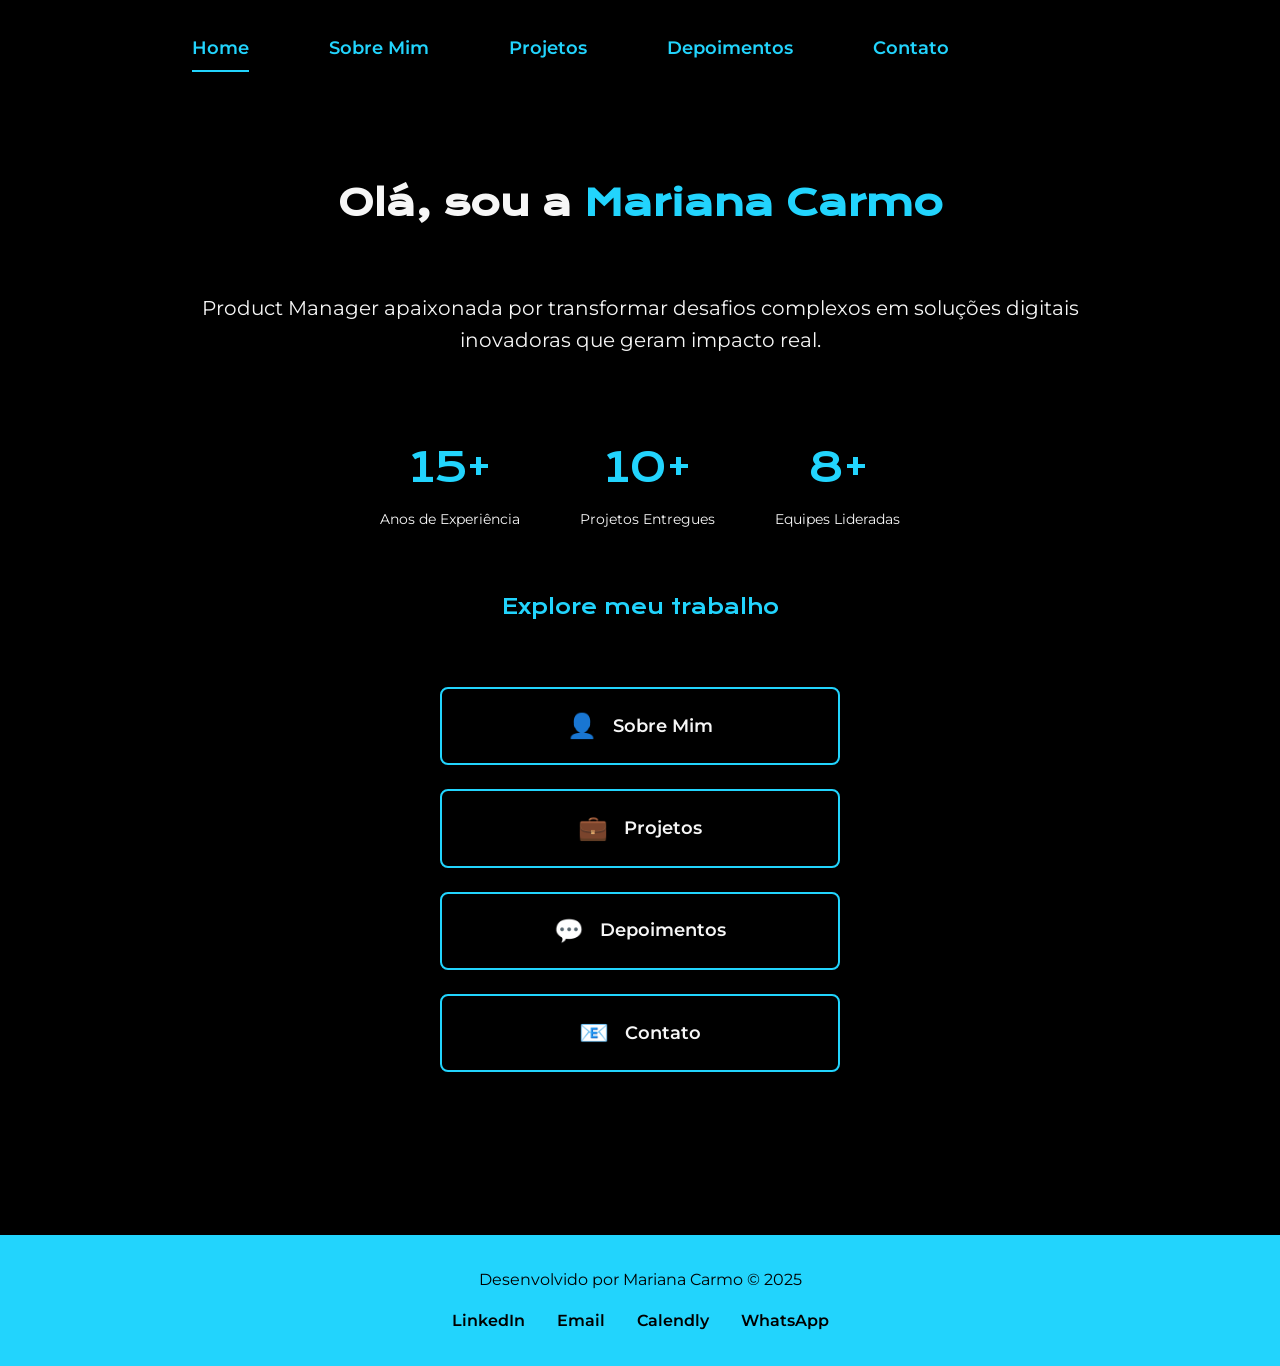
==== commit 8cda3a7f: "chore: reviewed full content" ====
--- a/index.html
+++ b/index.html
@@ -21,7 +21,7 @@
     <section class="apresentacao">
         <div class="apresentacao__conteudo">
             <h1 class="apresentacao_conteudo_titulo">Olá, sou a <strong class="titulo-destaque">Mariana Carmo</strong></h1>
-            <p class="apresentacao_conteudo_texto">Sr. Product Manager apaixonada por transformar desafios complexos em soluções digitais inovadoras que geram impacto real.</p>
+            <p class="apresentacao_conteudo_texto">Product Manager apaixonada por transformar desafios complexos em soluções digitais inovadoras que geram impacto real.</p>
             
             <div class="apresentacao__metricas">
                 <div class="metrica">
@@ -33,7 +33,7 @@
                     <span class="metrica__label">Projetos Entregues</span>
                 </div>
                 <div class="metrica">
-                    <span class="metrica__numero">5+</span>
+                    <span class="metrica__numero">8+</span>
                     <span class="metrica__label">Equipes Lideradas</span>
                 </div>
             </div>
@@ -65,6 +65,8 @@
         <div class="rodape__links">
             <a href="https://www.linkedin.com/in/mariana-coralina-do-carmo/" target="_blank" rel="noopener noreferrer">LinkedIn</a>
             <a href="mailto:mari.coralina@gmail.com">Email</a>
+            <a href="https://calendly.com/marianacarmo" target="_blank" rel="noopener noreferrer">Calendly</a>
+            <a href="http://wa.me/+351913293273" target="_blank" rel="noopener noreferrer">WhatsApp</a>
         </div>
     </footer>
 </body>
--- a/style.css
+++ b/style.css
@@ -461,9 +461,12 @@
 
 .contato-grid {
     display: grid;
-    grid-template-columns: repeat(auto-fit, minmax(280px, 1fr));
+    grid-template-columns: repeat(2, 1fr);
     gap: 30px;
     margin: 40px 0;
+    max-width: 1000px;
+    margin-left: auto;
+    margin-right: auto;
 }
 
 .contato-card {
@@ -485,6 +488,14 @@
 .contato-icon {
     font-size: 3rem;
     margin-bottom: 8px;
+}
+
+.contato-logo {
+    width: 80px;
+    height: 80px;
+    object-fit: contain;
+    margin: 0 auto 8px auto;
+    display: block;
 }
 
 .contato-card h3 {
@@ -659,4 +670,9 @@
     .contato-grid {
         grid-template-columns: 1fr;
     }
-}
+    
+    .contato-logo {
+        width: 60px;
+        height: 60px;
+    }
+}
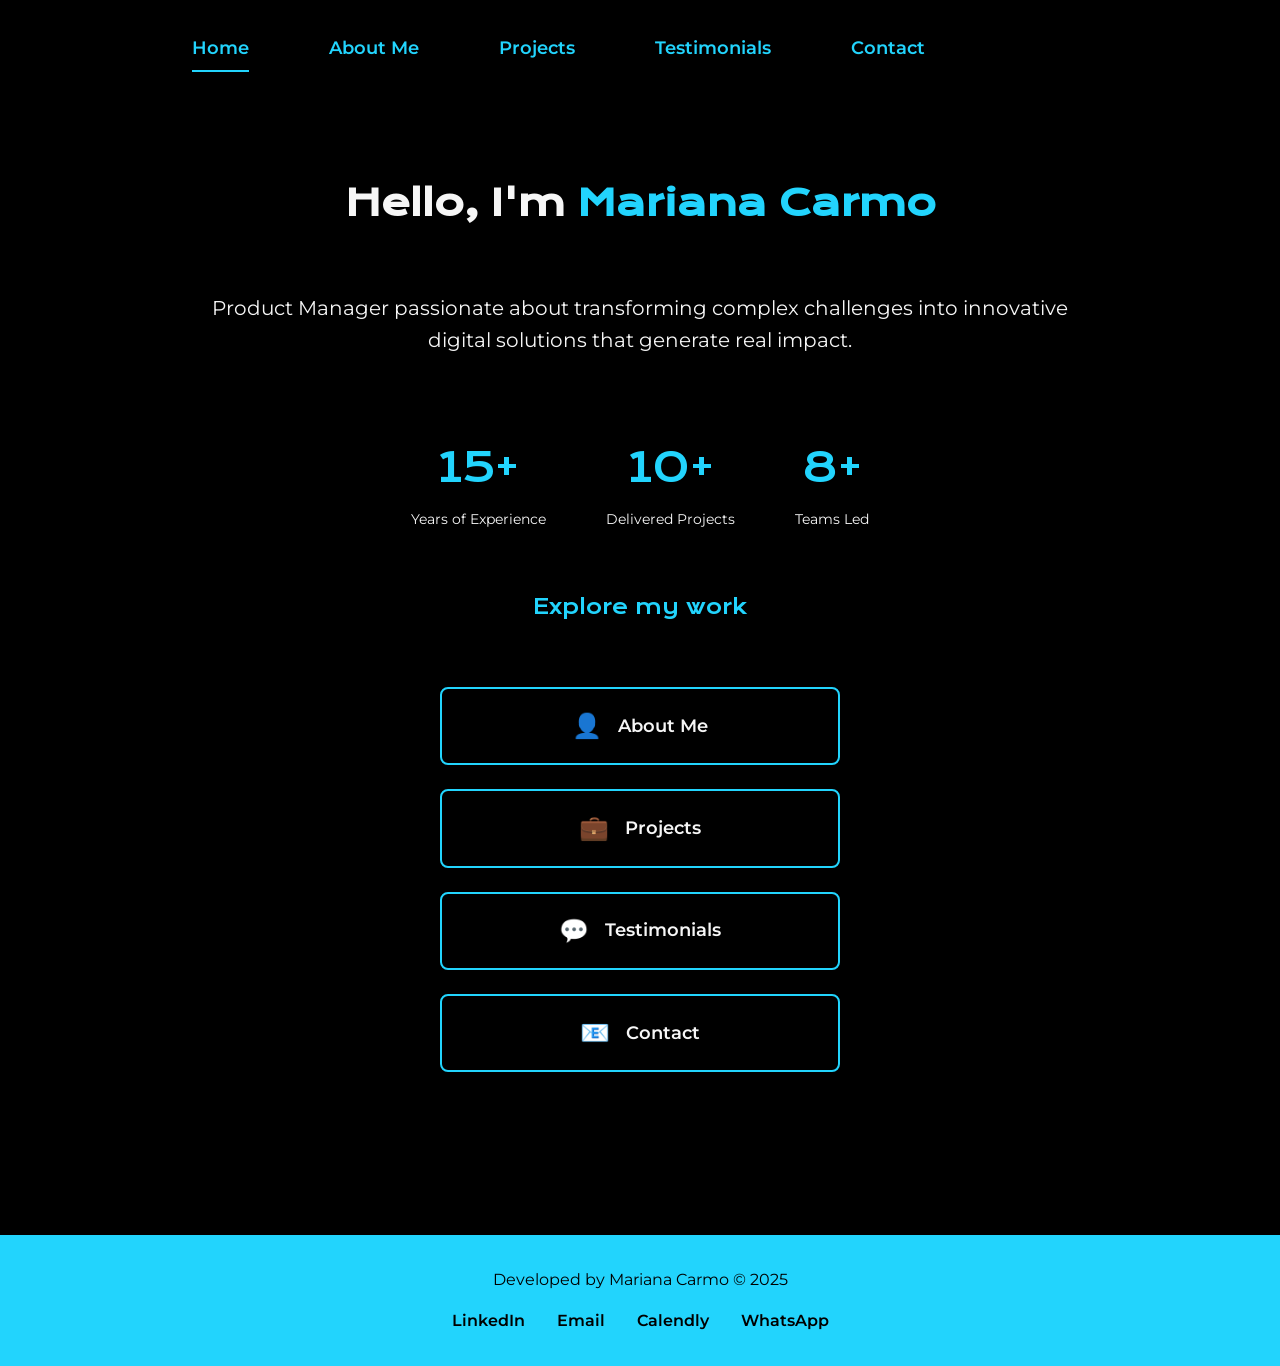
==== commit 1c382e86: "feat: translate from Portuguese to English" ====
--- a/index.html
+++ b/index.html
@@ -1,9 +1,9 @@
 <!DOCTYPE html>
-<html lang="pt">
+<html lang="en">
 <head>
     <meta charset="UTF-8">
     <meta name="viewport" content="width=device-width, initial-scale=1.0">
-    <meta name="description" content="Mariana Carmo - Sr. Product Manager com 15 anos de experiência em estratégia de produto, inovação e IA Generativa.">
+    <meta name="description" content="Mariana Carmo - Sr. Product Manager with 15 years of experience in product strategy, innovation, and Generative AI.">
     <title>Mariana Carmo - Sr. Product Manager</title>
     <link rel="stylesheet" href="style.css">
 </head>
@@ -11,57 +11,57 @@
     <header class="cabecalho">
         <nav class="cabecalho__menu">
             <a class="cabecalho_menu_link active" href="index.html">Home</a>
-            <a class="cabecalho_menu_link" href="sobre.html">Sobre Mim</a>
-            <a class="cabecalho_menu_link" href="projetos.html">Projetos</a>
-            <a class="cabecalho_menu_link" href="depoimentos.html">Depoimentos</a>
-            <a class="cabecalho_menu_link" href="contato.html">Contato</a>
+            <a class="cabecalho_menu_link" href="sobre.html">About Me</a>
+            <a class="cabecalho_menu_link" href="projetos.html">Projects</a>
+            <a class="cabecalho_menu_link" href="depoimentos.html">Testimonials</a>
+            <a class="cabecalho_menu_link" href="contato.html">Contact</a>
         </nav>
     </header>
     
     <section class="apresentacao">
         <div class="apresentacao__conteudo">
-            <h1 class="apresentacao_conteudo_titulo">Olá, sou a <strong class="titulo-destaque">Mariana Carmo</strong></h1>
-            <p class="apresentacao_conteudo_texto">Product Manager apaixonada por transformar desafios complexos em soluções digitais inovadoras que geram impacto real.</p>
+            <h1 class="apresentacao_conteudo_titulo">Hello, I'm <strong class="titulo-destaque">Mariana Carmo</strong></h1>
+            <p class="apresentacao_conteudo_texto">Product Manager passionate about transforming complex challenges into innovative digital solutions that generate real impact.</p>
             
             <div class="apresentacao__metricas">
                 <div class="metrica">
                     <span class="metrica__numero">15+</span>
-                    <span class="metrica__label">Anos de Experiência</span>
+                    <span class="metrica__label">Years of Experience</span>
                 </div>
                 <div class="metrica">
                     <span class="metrica__numero">10+</span>
-                    <span class="metrica__label">Projetos Entregues</span>
+                    <span class="metrica__label">Delivered Projects</span>
                 </div>
                 <div class="metrica">
                     <span class="metrica__numero">8+</span>
-                    <span class="metrica__label">Equipes Lideradas</span>
+                    <span class="metrica__label">Teams Led</span>
                 </div>
             </div>
             
             <div class="apresentacao__links">
-                <h2 class="apresentacao_links_subtitulo">Explore meu trabalho</h2>
+                <h2 class="apresentacao_links_subtitulo">Explore my work</h2>
                 <a class="apresentacao_links_navegacao" href="sobre.html">
                     <span class="link-icon">👤</span>
-                    Sobre Mim
+                    About Me
                 </a>
                 <a class="apresentacao_links_navegacao" href="projetos.html">
                     <span class="link-icon">💼</span>
-                    Projetos
+                    Projects
                 </a>
                 <a class="apresentacao_links_navegacao" href="depoimentos.html">
                     <span class="link-icon">💬</span>
-                    Depoimentos
+                    Testimonials
                 </a>
                 <a class="apresentacao_links_navegacao" href="contato.html">
                     <span class="link-icon">📧</span>
-                    Contato
+                    Contact
                 </a>
             </div>
         </div>
     </section>
     
     <footer class="rodape">
-        <p>Desenvolvido por Mariana Carmo © 2025</p>
+        <p>Developed by Mariana Carmo © 2025</p>
         <div class="rodape__links">
             <a href="https://www.linkedin.com/in/mariana-coralina-do-carmo/" target="_blank" rel="noopener noreferrer">LinkedIn</a>
             <a href="mailto:mari.coralina@gmail.com">Email</a>
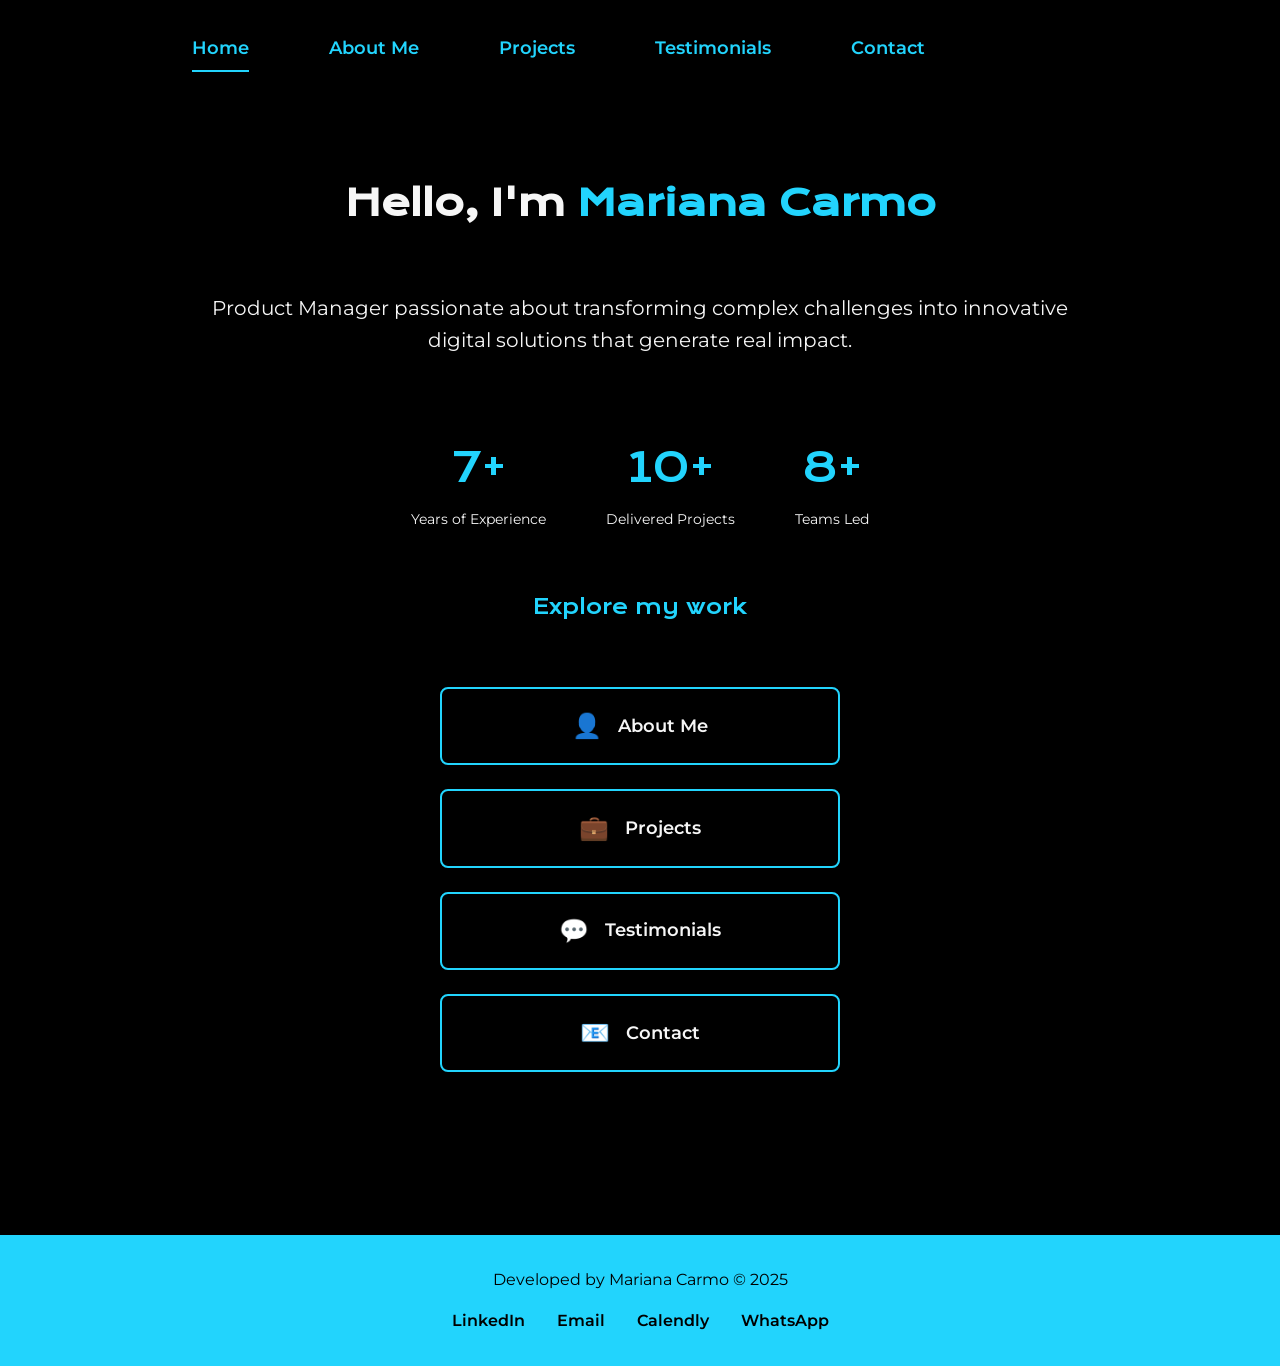
==== commit 0403caf5: "Update index.html" ====
--- a/index.html
+++ b/index.html
@@ -3,18 +3,18 @@
 <head>
     <meta charset="UTF-8">
     <meta name="viewport" content="width=device-width, initial-scale=1.0">
-    <meta name="description" content="Mariana Carmo - Sr. Product Manager with 15 years of experience in product strategy, innovation, and Generative AI.">
-    <title>Mariana Carmo - Sr. Product Manager</title>
+    <meta name="description" content="Mariana Carmo - Product Manager with experience in product strategy, innovation, and Generative AI.">
+    <title>Mariana Carmo - Product Manager</title>
     <link rel="stylesheet" href="style.css">
 </head>
 <body>
     <header class="cabecalho">
         <nav class="cabecalho__menu">
             <a class="cabecalho_menu_link active" href="index.html">Home</a>
-            <a class="cabecalho_menu_link" href="sobre.html">About Me</a>
-            <a class="cabecalho_menu_link" href="projetos.html">Projects</a>
-            <a class="cabecalho_menu_link" href="depoimentos.html">Testimonials</a>
-            <a class="cabecalho_menu_link" href="contato.html">Contact</a>
+            <a class="cabecalho_menu_link" href="about.html">About Me</a>
+            <a class="cabecalho_menu_link" href="projects.html">Projects</a>
+            <a class="cabecalho_menu_link" href="testimonials.html">Testimonials</a>
+            <a class="cabecalho_menu_link" href="contact.html">Contact</a>
         </nav>
     </header>
     
@@ -25,7 +25,7 @@
             
             <div class="apresentacao__metricas">
                 <div class="metrica">
-                    <span class="metrica__numero">15+</span>
+                    <span class="metrica__numero">7+</span>
                     <span class="metrica__label">Years of Experience</span>
                 </div>
                 <div class="metrica">
@@ -40,19 +40,19 @@
             
             <div class="apresentacao__links">
                 <h2 class="apresentacao_links_subtitulo">Explore my work</h2>
-                <a class="apresentacao_links_navegacao" href="sobre.html">
+                <a class="apresentacao_links_navegacao" href="about.html">
                     <span class="link-icon">👤</span>
                     About Me
                 </a>
-                <a class="apresentacao_links_navegacao" href="projetos.html">
+                <a class="apresentacao_links_navegacao" href="projects.html">
                     <span class="link-icon">💼</span>
                     Projects
                 </a>
-                <a class="apresentacao_links_navegacao" href="depoimentos.html">
+                <a class="apresentacao_links_navegacao" href="testimonials.html">
                     <span class="link-icon">💬</span>
                     Testimonials
                 </a>
-                <a class="apresentacao_links_navegacao" href="contato.html">
+                <a class="apresentacao_links_navegacao" href="contact.html">
                     <span class="link-icon">📧</span>
                     Contact
                 </a>
@@ -71,3 +71,5 @@
     </footer>
 </body>
 </html>
+
+
